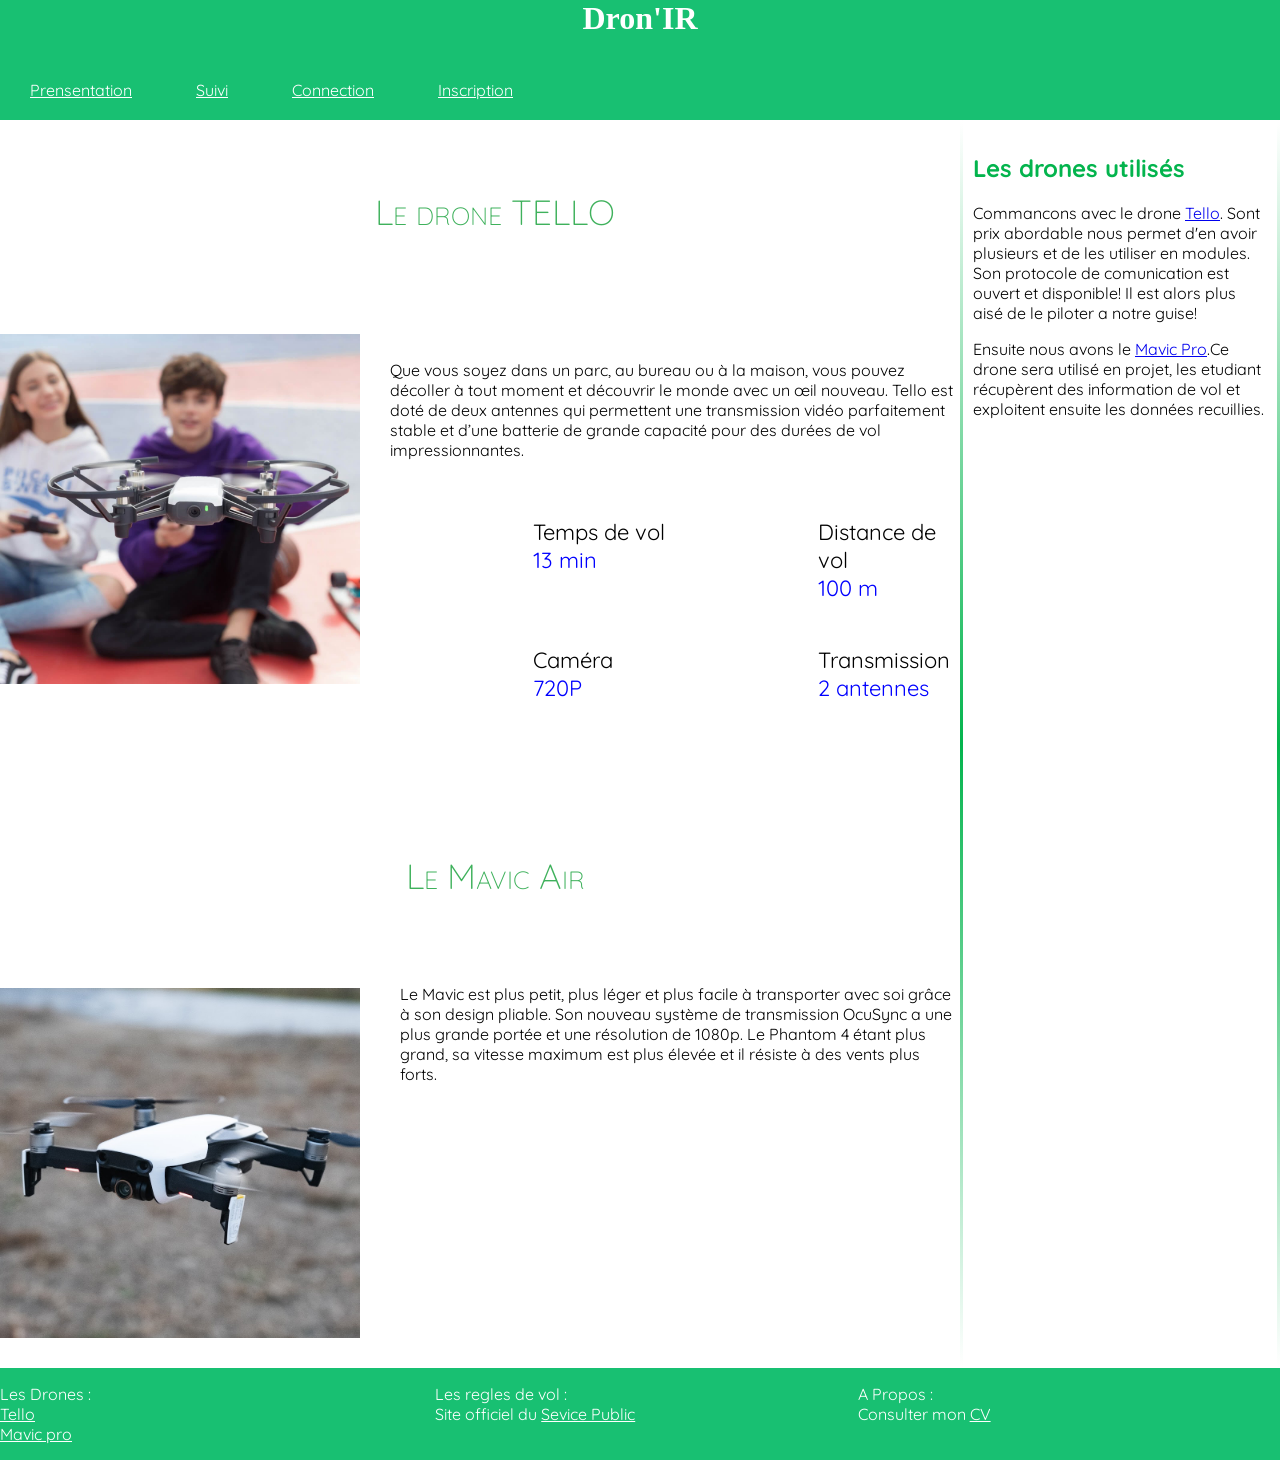
==== index.html @ e2ef4a20 "premier envoi sr internet" ====
<!DOCTYPE html>
<html>
<head>
	<meta charset="utf-8">
	<title>Dron'IR</title>
	<link rel="stylesheet" type="text/css" href="./CSS/ossature-grille.css">
	<link rel="stylesheet" type="text/css" href="./CSS/desing.css">
  <link href="https://fonts.googleapis.com/css2?family=Quicksand:wght@300;400;500;600;700&display=swap" rel="stylesheet">
</head>
 <body>
 	<header><h1 class="Dron-IR"> Dron'IR </h1></header>



    	<nav>
    	     <a href="#" style="color:#FFFFFF;" > Prensentation</a>
    	     <a href="#" style="color:#FFFFFF;">Suivi</a>
    	     <a href="formulaire1.html" target="_blank" style="color:#FFFFFF;">Connection</a>
           <a href="formulaire2.html" target="_blank" style="color:#FFFFFF;">Inscription</a>

        </nav>


 	    <section>
<section>	 <main> 
	 <h2>Le drone TELLO</h2> 
	  <div class="deux_colonnes">   
			<img id="AF1" src="./IMAGES/PC.jpg">   
			 <div class="colonne_texte">     
		 <p>Que vous soyez dans un parc, au bureau ou à la maison, vous pouvez décoller à tout moment et découvrir le monde avec un œil nouveau. Tello est doté de deux antennes qui permettent une transmission vidéo parfaitement stable et d’une batterie de grande capacité pour des durées de vol impressionnantes.</p>     
		  <div class="quatre_colonnes">     
				<p>Temps de vol<br><span class="evidence">13 min</span></p>       
				<p>Distance de vol<br><span class="evidence">100 m</span></p>       
				<p>Caméra<br><span class="evidence">720P</span></p>       
		   <p>Transmission<br><span class="evidence">2 antennes</span></p>     
	</div>   
</div> 
</div> 
<h2>Le Mavic Air</h2> 
 <img id="AF2" src="./IMAGES/OIP.jpg"></img>
<p>Le Mavic est plus petit, plus léger et plus facile à transporter avec soi grâce à son design pliable.
Son nouveau système de transmission OcuSync a une plus grande portée et une résolution de 1080p.
Le Phantom 4 étant plus grand,
sa vitesse maximum est plus élevée et il résiste à des vents plus forts.</p>
     
</main>  </section>

 	    </section>


 	    <aside>

         <h1>Les drones utilisés</h1>

         <p>
         Commancons avec le drone <a href="https://m.dji.com/fr/shop/tello-series" target="_blank";>Tello</a>. Sont prix abordable nous permet d'en avoir plusieurs et de les utiliser en modules. Son protocole de comunication est ouvert et disponible! Il est alors plus aisé de le piloter a notre guise!
         </p>
         <p>
         Ensuite nous avons le <a href="https://www.dji.com/fr/mavic" target="_blank";>Mavic Pro</a>.Ce drone sera utilisé en projet, les etudiant récupèrent des information de vol et exploitent ensuite les données recuillies.
         </p>


 	    </aside>


 	    <footer>

 	    	<p>Les Drones :<br><a href="https://m.dji.com/fr/shop/tello-series" style="color:#FFFFFF;">Tello</a><br><a href="https://www.dji.com/fr/mavic" target="_blank" style="color:#FFFFFF;">Mavic pro</a></p>


        <p>Les regles de vol : <br>Site officiel du <a href="https://www.service-public.fr/particuliers/vosdroits/F34630" target="_blank" style="color:#FFFFFF">Sevice Public</a></p>

        <p>A Propos : <br>Consulter mon <a href="CV Asselin Franck.html" target="_blank" style="color:#FFFFFF">CV</a><br>
 	    </footer>

 </body>
</html>
---- CSS/ossature-grille.css ----
body {
	display: grid;
	margin: 0;
	padding: 0;
	width: 100%;
	grid-template-areas: "head head"
	                     "nav nav"
	                     "section aside"
	                     "footer footer";
    grid-template-rows:	80px 40px minmax(400px, auto) auto;
grid-template-columns: 1fr 25%;
    background-color: #FFFFFF;
    font-family: Avantgarde, TeX Gyre Adventor, URW Gothic L, sans-serif;
}

@media screen and (orientation: portrait) {
	body {


		grid-template-columns: 100%;
		grid-template-rows:	auto auto minmax(400px, auto) auto;
		grid-template-areas: 	"head"
								"nav"
								"section"
								"footer";
	}
	nav {
		display: grid;
		grid-template-columns: 100%;
		grid-template-rows: repeat(auto-fill);
		grid-auto-flow:row;
		row-gap: 15px;
	}
	aside, nav{
		 display: none;
	}
footer {
		padding: 5px;
		display: grid;
		grid-template-columns: 1fr;
		row-gap: 50px;
		grid-template-rows: repeat(3,auto);
	}
}
---- CSS/desing.css ----
.Dron-IR{
    color: #FFFFFF;
}

body {
    font-family: 'Quicksand', sans-serif;
}
header {
    grid-area: head;
    text-align: center;
    background-color: #18c072;
    font-family: Brush Script MT, Brush Script Std, cursive ;
}
nav {
    grid-area: nav;
    background-color: #18c072;
    color: #3498DB;
}
aside {
  /* margin: 10px 0px 10px 10px; */
  border-width: 3px;
  border-style: solid;
  border-image:
    linear-gradient(
      to bottom,
      white,
      #03b44d,
      white
    ) 1 100%;
    padding: 10px;
  /* border-left: 0.05em solid linear-gradient(white, #2874a6, white); */
  /* border-radius: 10px; */
}
section {
    grid-area: section;
    background-color: #FFFFFF;


}
section h2{
  color: #3fb15c;
  padding-left: 30px;
  text-align: center;
  margin: 50px 0;
  font-size: 35px;
  font-weight: lighter;
  font-variant-caps: small-caps;

}
section div.quatre_colonnes{
  display: grid;
  grid-template-columns: repeat(4,1fr);
 background-color: #FFFFFF;
}
section div.quatre_colonnes p {
text-align: center section;
font-size: 22px;
font-weight: normal;
}
.Pspe{
    padding-left: 25px;
}
section div span {
    color: #0000FF;
}

footer {
    grid-area: footer;
    background-color: #18c072;
}
footer {
    display: grid;
    grid-template-columns: 1fr 33% 33%;
    width: auto;
    color: #FFFFFF;
    }
nav a {
    padding: 30px;
}
.bas {
    display: infine ;
    text-align: center;
    margin: 30px 250px 20px 250px;
}

.Dron-IR {
    display: inline;
    text-align: centre;

}
h1 {
    color: #03b44d;

}
section img#AF1 {
  float: left;
    padding:30px 30px 30px 0px;
    height: 350px;
    width: 360px;
}

section img#AF2 {
  float: left;
    padding:40px 40px 30px 0px;
    height: 350px;
    width: 360px;
}
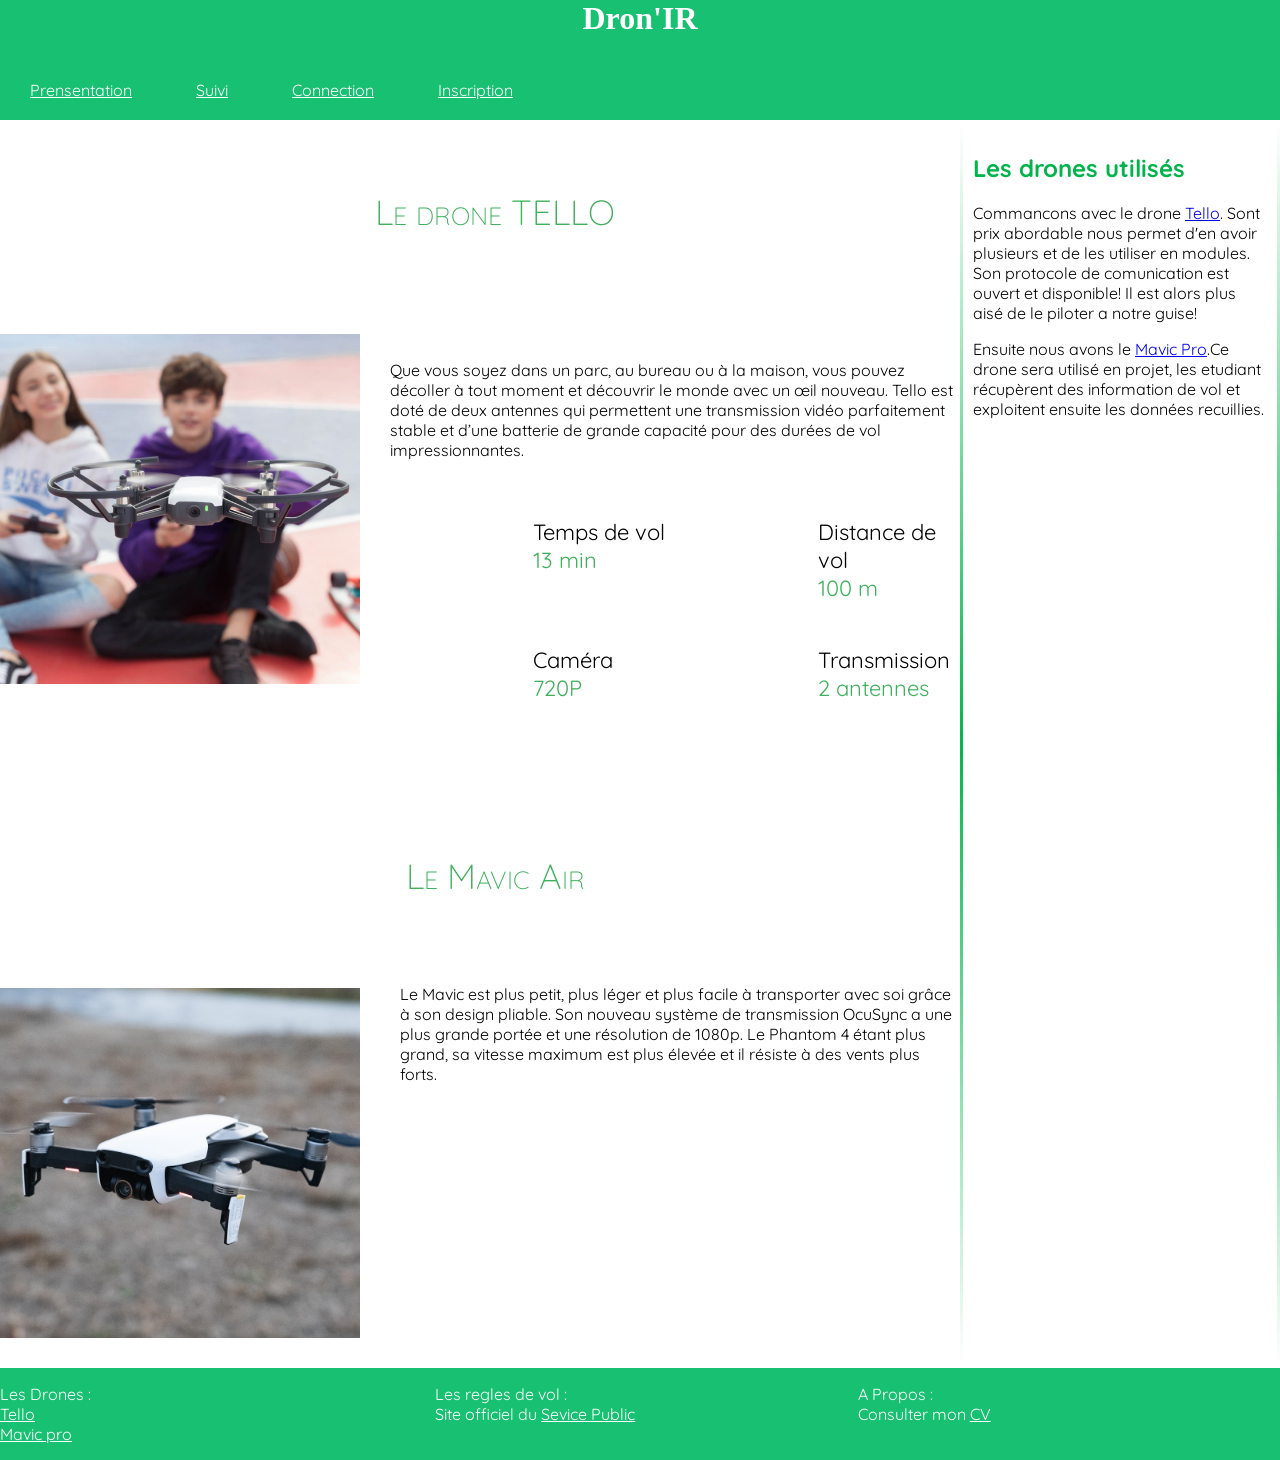
==== commit 476c4914: "correction du probleme du lien telo qui s'ouvrait dans la page principal et ajout du pdf du module W" ====
--- a/index.html
+++ b/index.html
@@ -53,10 +53,10 @@
          <h1>Les drones utilisés</h1>
 
          <p>
-         Commancons avec le drone <a href="https://m.dji.com/fr/shop/tello-series" target="_blank";>Tello</a>. Sont prix abordable nous permet d'en avoir plusieurs et de les utiliser en modules. Son protocole de comunication est ouvert et disponible! Il est alors plus aisé de le piloter a notre guise!
+         Commancons avec le drone <a href="https://m.dji.com/fr/shop/tello-series" target="_blank">Tello</a>. Sont prix abordable nous permet d'en avoir plusieurs et de les utiliser en modules. Son protocole de comunication est ouvert et disponible! Il est alors plus aisé de le piloter a notre guise!
          </p>
          <p>
-         Ensuite nous avons le <a href="https://www.dji.com/fr/mavic" target="_blank";>Mavic Pro</a>.Ce drone sera utilisé en projet, les etudiant récupèrent des information de vol et exploitent ensuite les données recuillies.
+         Ensuite nous avons le <a href="https://www.dji.com/fr/mavic" target="_blank">Mavic Pro</a>.Ce drone sera utilisé en projet, les etudiant récupèrent des information de vol et exploitent ensuite les données recuillies.
          </p>
 
 
@@ -65,7 +65,7 @@
 
  	    <footer>
 
- 	    	<p>Les Drones :<br><a href="https://m.dji.com/fr/shop/tello-series" style="color:#FFFFFF;">Tello</a><br><a href="https://www.dji.com/fr/mavic" target="_blank" style="color:#FFFFFF;">Mavic pro</a></p>
+ 	    	<p>Les Drones :<br><a href="https://m.dji.com/fr/shop/tello-series" target="_blank" style="color:#FFFFFF;">Tello</a><br><a href="https://www.dji.com/fr/mavic" target="_blank" style="color:#FFFFFF;">Mavic pro</a></p>
 
 
         <p>Les regles de vol : <br>Site officiel du <a href="https://www.service-public.fr/particuliers/vosdroits/F34630" target="_blank" style="color:#FFFFFF">Sevice Public</a></p>
--- a/CSS/desing.css
+++ b/CSS/desing.css
@@ -61,7 +61,7 @@
     padding-left: 25px;
 }
 section div span {
-    color: #0000FF;
+    color: #3fb15c;
 }
 
 footer {
